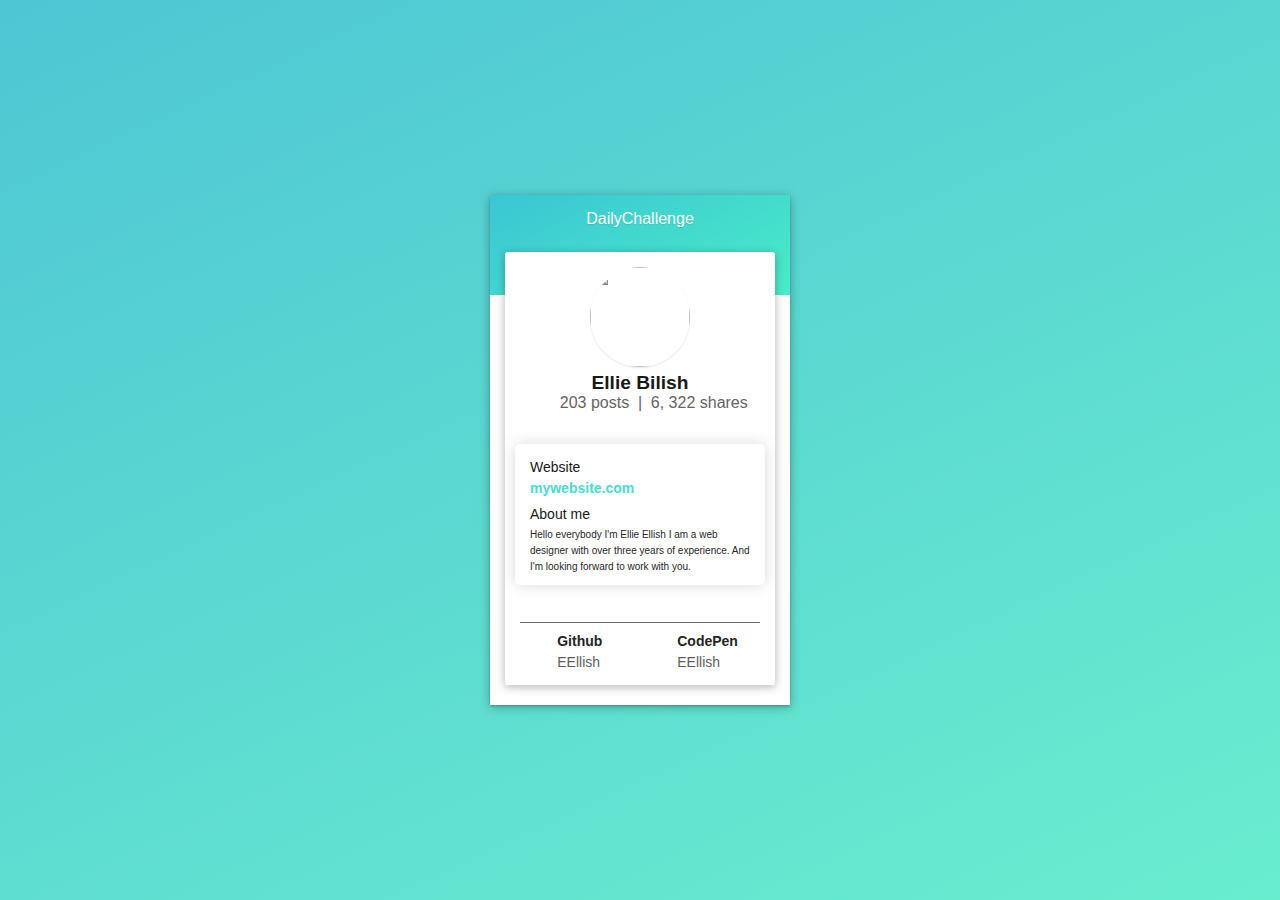
==== index.html @ 4cc68396 "yes" ====
<!doctype html>
<html lang="en">
<head>
	<meta http-equiv="content-type" content="text/html; charset=UTF-8" />
	<meta name="description" content="">
	<meta name="viewport" content="width=device-width, initial-scale=1">
	<meta name="theme-color" content="">
	<meta name="author" content="MdShuvo">
	<link rel="stylesheet" href="font-awesome.css">
	<link rel="stylesheet" href="style.css">
	<title></title>
</head>
<body>
	<div class="container">
		<header class="header">
			<nav>
				<i class="fas fa-bars"></i>
				<a href="#">DailyChallenge</a>
				<i class="fas fa-pencil-alt"></i>
			</nav>
		</header>
		<div class="content">
			<div class="dp">
				<img src="dp.jpg" alt="">
				<h3>Ellie Bilish</h3>
				<p><span>203 posts</span><span>|</span><span>6, 322 shares</span></p>
			</div>
			<div class="info">
				<p class="title">Website</p>
				<p class="data space">
					<span>mywebsite.com</span>
					<span>
						<i class="fab fa-facebook-f"></i>
						<i class="fab fa-twitter"></i>
					</span>
				</p>
				<p class="title">About me</p>
				<p class="data">Hello everybody I'm Ellie Ellish I am a web designer with over three years of experience. And I'm looking forward to work with you.</p>
			</div>
			<div class="footer">
				<div class="cell">
					<div class="icon"><i class="fab fa-github"></i></div>
					<div class="cell-data">
						<p class="title">Github</p>
						<p class="data">EEllish</p>
					</div>
				</div>
				<div class="cell">
					<div class="icon"><i class="fab fa-codepen"></i></div>
					<div class="cell-data">
						<p class="title">CodePen</p>
						<p class="data">EEllish</p>
					</div>
				</div>
			</div>
		</div>
	</div>
</body>
</html>
---- style.css ----
*{
	margin: 0;
	padding: 0;
}
html, body{
	height: 100%;
}
body{
	display: flex;
	flex-wrap: wrap;
	align-items: center;
	justify-content: space-around;
	font-family: 'Poppins',Arial,sans-serif;
	background: linear-gradient(-25deg, #69EDCF, #4EC6D4);
}


.container{
	width: 300px;
	height: 510px;
	box-shadow: 0 1px 2px rgba(0, 0, 0, 0.2), 0 2px 10px rgba(0, 0, 0, 0.3);
	background: #fff;
	position: relative;
}


.header{
	height: 100px;
	background: linear-gradient(-25deg, #49EDC7, #3BC5D4);
}
.header nav{
	display: flex;
	justify-content: space-between;
	align-items: center;
	color: #fff;
	font-size: 1em;
	padding: 15px;
}
.header nav a{
	color: #fff;
	text-decoration: none;
	text-shadow: 0 1px 1px rgba(0, 0, 0, 0.1);
}


.container .content{
	width: 90%;
	height: 85%;
	background: #fff;
	border-radius: 3px;
	box-shadow: 0 2px 10px rgba(0, 0, 0, 0.3);
	position: absolute;
	left: 50%;
	transform: translateX(-50%);
	bottom: 20px;
	display: flex;
	flex-direction: column;
	justify-content: space-between;
}


.dp{
	padding: 15px 0;
}
.dp img{
	width: 100px;
	height: 100px;
	border-radius: 50%;
	margin-left: 50%;
	margin-bottom: 5px;
	transform: translateX(-50%);
	box-shadow: 0 1px 2px rgba(0, 0, 0, 0.1);
}
.dp h3{
	font-size: 1.2em;
	color: #191919;
	padding: 0;
	text-align: center;
}
.dp p{
	font-size: 1em;
	color: #646464;
	display: flex;
	align-items: center;
	justify-content: space-around;
}
.dp p span{
	width: 120px;
	text-align: right;
}
.dp p span:nth-child(2){
	width: 5px;
	text-align: center;
}
.dp p span:nth-child(3){
	text-align: left;
}


.info{
	margin: -20px 10px 0 10px;
	border-radius: 5px;
	padding: 10px 15px;
	box-shadow: 0 0 15px rgba(0, 0, 0, 0.15);
}
.info .title{
	margin: 5px 0;
	color: #171717;
	font-size: 14px;
}
.info .data{
	color: #272727;
	font-weight: lighter;
	font-size: 10px;
	line-height: 16px;
}
.data.space{
	color: #48DCCF;
	display: flex;
	justify-content: space-between;
	align-items: center;
	font-weight: bold;
	margin-bottom: 10px;
	font-size: 14px;
}
.fa-facebook-f{
	margin-right: 5px;
}


.footer{
	margin: 0 15px;
	border-top: 1px solid #696969;
	padding: 10px 0 15px 0;
}
.footer, .footer .cell{
	display: flex;
}
.footer .cell{
	width: 50%;
	align-items: center;
}
.cell .icon i{
	font-size: 35px;
}
.cell .cell-data{
	padding-left: 10px;
	font-size: 14px;
	color: #5D5D5D;
}
.cell .cell-data .title{
	color: #242424;
	font-weight: bold;
	margin-bottom: 5px;
}



@media(max-width: 350px){
	.container{
		width: 100%;
		height: 100%;
	}
}
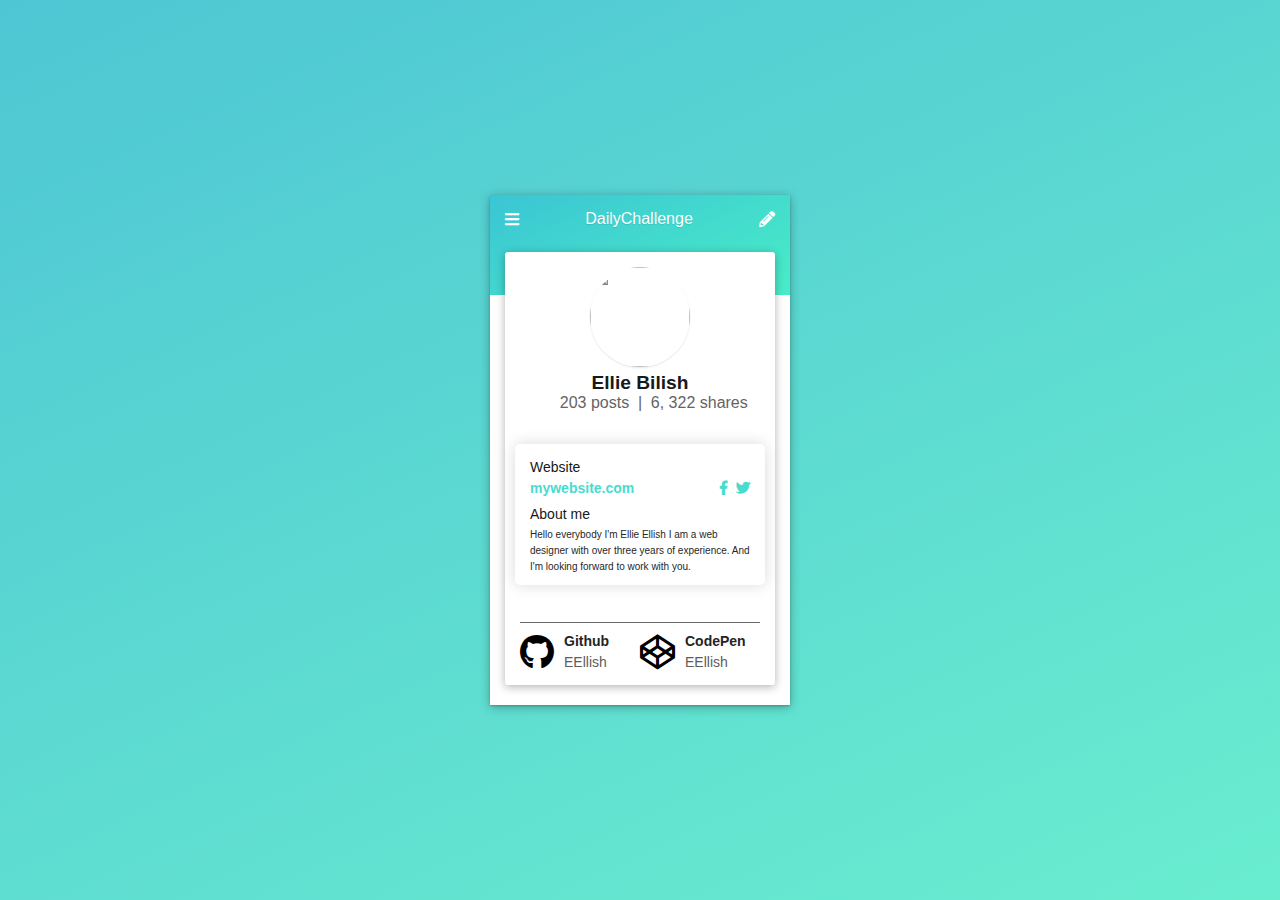
==== commit 799d73eb: "hxh" ====
--- a/index.html
+++ b/index.html
@@ -6,8 +6,8 @@
 	<meta name="viewport" content="width=device-width, initial-scale=1">
 	<meta name="theme-color" content="">
 	<meta name="author" content="MdShuvo">
-	<link rel="stylesheet" href="font-awesome.css">
-	<link rel="stylesheet" href="style.css">
+	<link rel="stylesheet" href="css/font-awesome.css">
+	<link rel="stylesheet" href="css/style.css">
 	<title></title>
 </head>
 <body>
--- a/css/style.css
+++ b/css/style.css
@@ -0,0 +1,164 @@
+*{
+	margin: 0;
+	padding: 0;
+}
+html, body{
+	height: 100%;
+}
+body{
+	display: flex;
+	flex-wrap: wrap;
+	align-items: center;
+	justify-content: space-around;
+	font-family: 'Poppins',Arial,sans-serif;
+	background: linear-gradient(-25deg, #69EDCF, #4EC6D4);
+}
+
+
+.container{
+	width: 300px;
+	height: 510px;
+	box-shadow: 0 1px 2px rgba(0, 0, 0, 0.2), 0 2px 10px rgba(0, 0, 0, 0.3);
+	background: #fff;
+	position: relative;
+}
+
+
+.header{
+	height: 100px;
+	background: linear-gradient(-25deg, #49EDC7, #3BC5D4);
+}
+.header nav{
+	display: flex;
+	justify-content: space-between;
+	align-items: center;
+	color: #fff;
+	font-size: 1em;
+	padding: 15px;
+}
+.header nav a{
+	color: #fff;
+	text-decoration: none;
+	text-shadow: 0 1px 1px rgba(0, 0, 0, 0.1);
+}
+
+
+.container .content{
+	width: 90%;
+	height: 85%;
+	background: #fff;
+	border-radius: 3px;
+	box-shadow: 0 2px 10px rgba(0, 0, 0, 0.3);
+	position: absolute;
+	left: 50%;
+	transform: translateX(-50%);
+	bottom: 20px;
+	display: flex;
+	flex-direction: column;
+	justify-content: space-between;
+}
+
+
+.dp{
+	padding: 15px 0;
+}
+.dp img{
+	width: 100px;
+	height: 100px;
+	border-radius: 50%;
+	margin-left: 50%;
+	margin-bottom: 5px;
+	transform: translateX(-50%);
+	box-shadow: 0 1px 2px rgba(0, 0, 0, 0.1);
+}
+.dp h3{
+	font-size: 1.2em;
+	color: #191919;
+	padding: 0;
+	text-align: center;
+}
+.dp p{
+	font-size: 1em;
+	color: #646464;
+	display: flex;
+	align-items: center;
+	justify-content: space-around;
+}
+.dp p span{
+	width: 120px;
+	text-align: right;
+}
+.dp p span:nth-child(2){
+	width: 5px;
+	text-align: center;
+}
+.dp p span:nth-child(3){
+	text-align: left;
+}
+
+
+.info{
+	margin: -20px 10px 0 10px;
+	border-radius: 5px;
+	padding: 10px 15px;
+	box-shadow: 0 0 15px rgba(0, 0, 0, 0.15);
+}
+.info .title{
+	margin: 5px 0;
+	color: #171717;
+	font-size: 14px;
+}
+.info .data{
+	color: #272727;
+	font-weight: lighter;
+	font-size: 10px;
+	line-height: 16px;
+}
+.data.space{
+	color: #48DCCF;
+	display: flex;
+	justify-content: space-between;
+	align-items: center;
+	font-weight: bold;
+	margin-bottom: 10px;
+	font-size: 14px;
+}
+.fa-facebook-f{
+	margin-right: 5px;
+}
+
+
+.footer{
+	margin: 0 15px;
+	border-top: 1px solid #696969;
+	padding: 10px 0 15px 0;
+}
+.footer, .footer .cell{
+	display: flex;
+}
+.footer .cell{
+	width: 50%;
+	align-items: center;
+}
+.cell .icon i{
+	font-size: 35px;
+}
+.cell .cell-data{
+	padding-left: 10px;
+	font-size: 14px;
+	color: #5D5D5D;
+}
+.cell .cell-data .title{
+	color: #242424;
+	font-weight: bold;
+	margin-bottom: 5px;
+}
+
+
+
+@media(max-width: 350px){
+	.container{
+		width: 100%;
+		height: 100%;
+	}
+}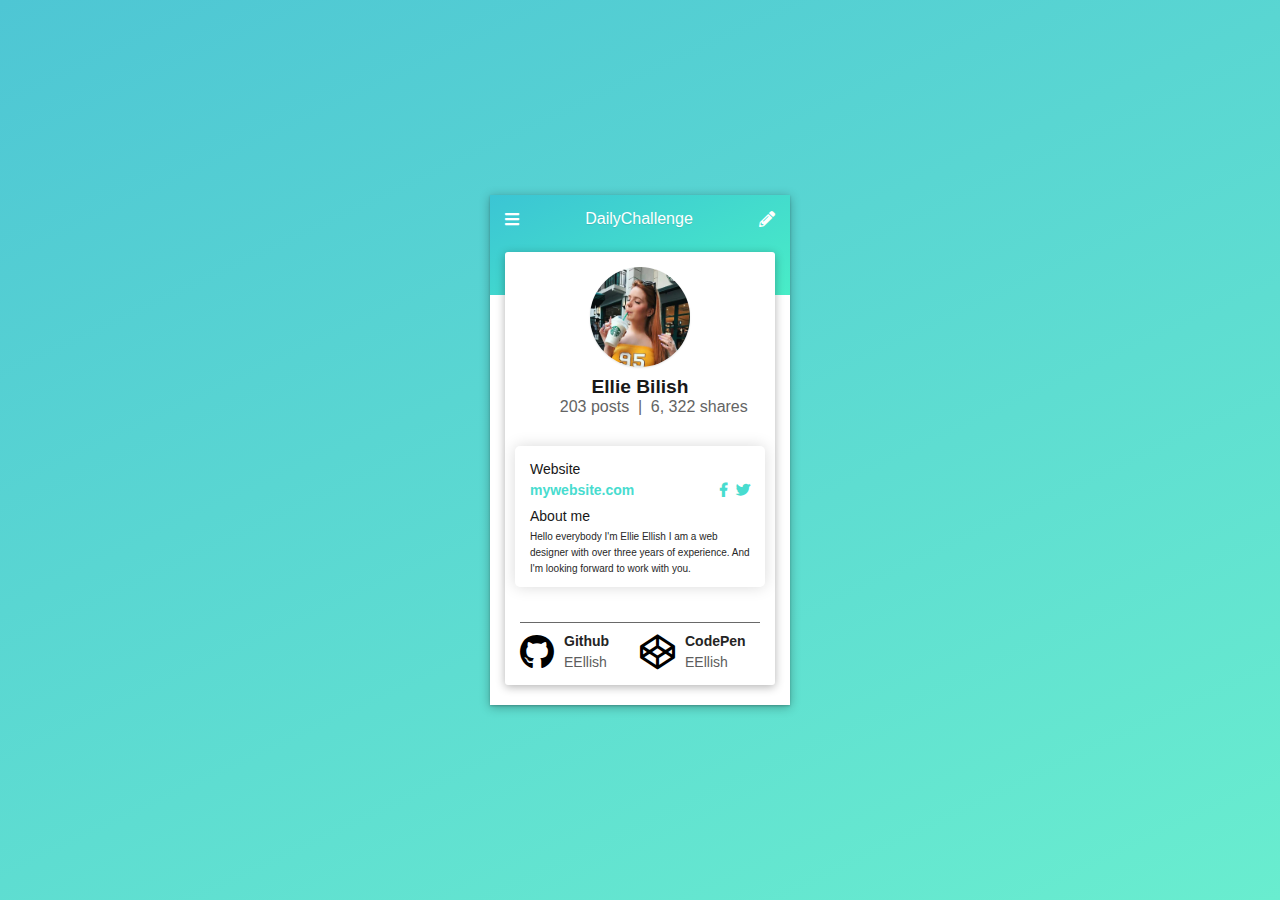
==== commit 32253d3e: "image fix 2" ====
--- a/index.html
+++ b/index.html
@@ -21,7 +21,7 @@
 		</header>
 		<div class="content">
 			<div class="dp">
-				<img src="dp.jpg" alt="">
+				<img src="img/dp.jpg" alt="">
 				<h3>Ellie Bilish</h3>
 				<p><span>203 posts</span><span>|</span><span>6, 322 shares</span></p>
 			</div>
